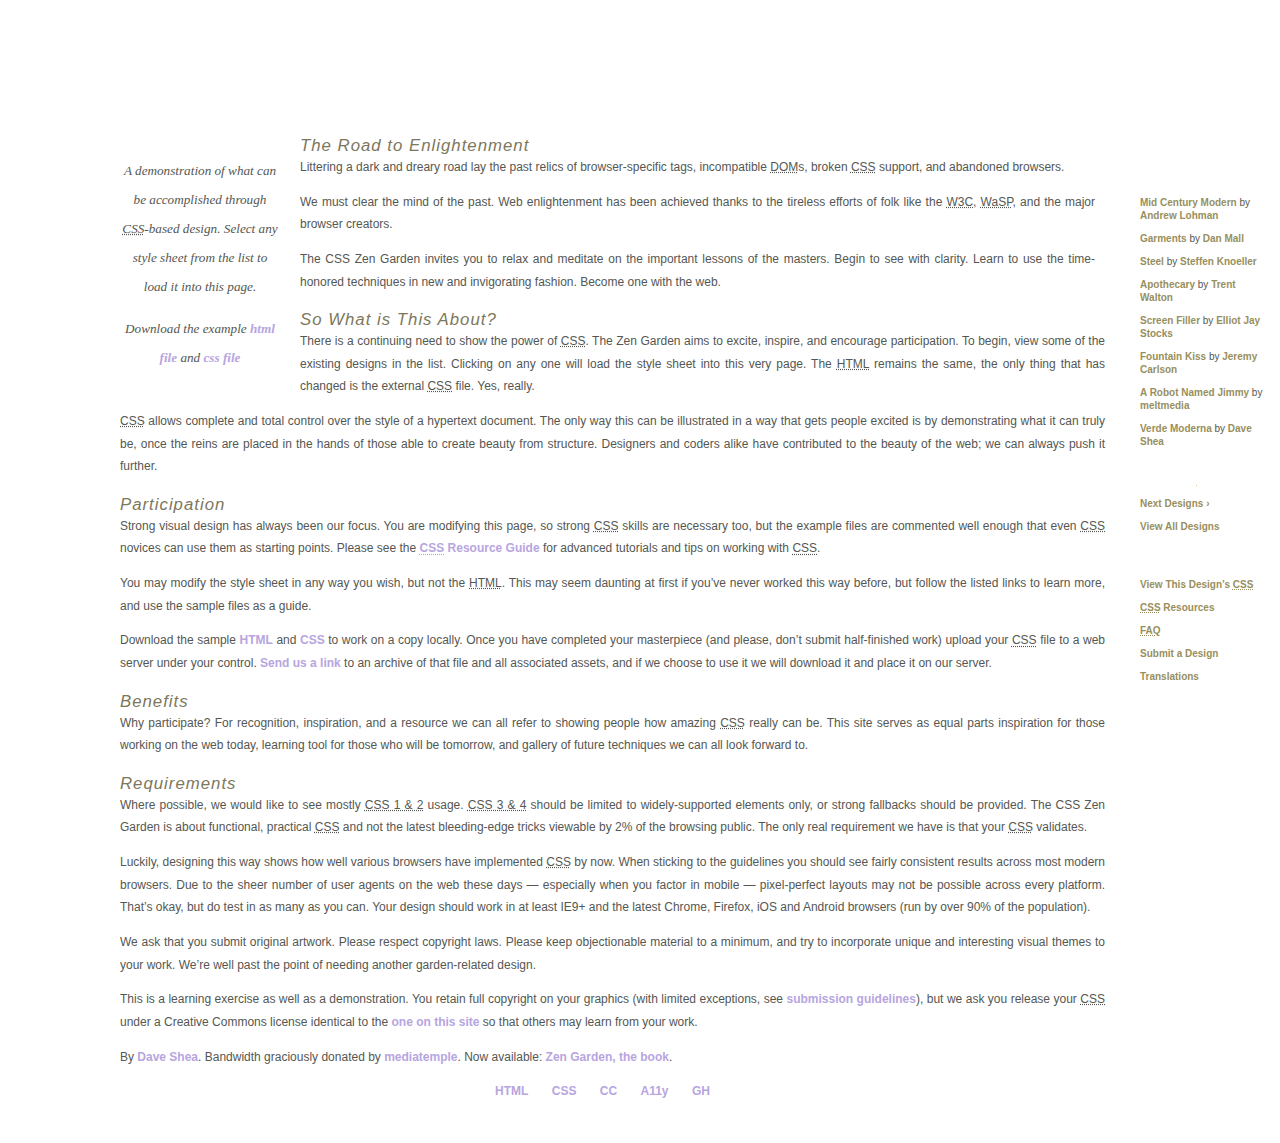
==== index.html @ 66c8d588 "updated" ====
<!DOCTYPE html>
<html lang="en">
  <head>
    <meta charset="utf-8" />
    <title>CSS Zen Garden: The Beauty of CSS Design</title>

    <link rel="stylesheet" media="screen" href="style.css?v=8may2013" />
    <link
      rel="alternate"
      type="application/rss+xml"
      title="RSS"
      href="http://www.csszengarden.com/zengarden.xml"
    />

    <meta name="viewport" content="width=device-width, initial-scale=1.0" />
    <meta name="author" content="Dave Shea" />
    <meta
      name="description"
      content="A demonstration of what can be accomplished visually through CSS-based design."
    />
    <meta name="robots" content="all" />

    <!--[if lt IE 9]>
      <script src="script/html5shiv.js"></script>
    <![endif]-->
  </head>

  <!--



	View source is a feature, not a bug. Thanks for your curiosity and
	interest in participating!

	Here are the submission guidelines for the new and improved csszengarden.com:

	- CSS3? Of course! Prefix for ALL browsers where necessary.
	- go responsive; test your layout at multiple screen sizes.
	- your browser testing baseline: IE9+, recent Chrome/Firefox/Safari, and iOS/Android
	- Graceful degradation is acceptable, and in fact highly encouraged.
	- use classes for styling. Don't use ids.
	- web fonts are cool, just make sure you have a license to share the files. Hosted
	  services that are applied via the CSS file (ie. Google Fonts) will work fine, but
	  most that require custom HTML won't. TypeKit is supported, see the readme on this
	  page for usage instructions: https://github.com/mezzoblue/csszengarden.com/

	And a few tips on building your CSS file:

	- use :first-child, :last-child and :nth-child to get at non-classed elements
	- use ::before and ::after to create pseudo-elements for extra styling
	- use multiple background images to apply as many as you need to any element
	- use the Kellum Method for image replacement, if still needed. http://goo.gl/GXxdI
	- don't rely on the extra divs at the bottom. Use ::before and ::after instead.

		
-->

  <body id="css-zen-garden">
    <div class="page-wrapper">
      <section class="intro" id="zen-intro">
        <header role="banner">
          <h1>Tj Thouhid</h1>
          <h2>
            The Beauty of <abbr title="Cascading Style Sheets">CSS</abbr> Design
          </h2>
        </header>

        <div class="summary" id="zen-summary" role="article">
          <p>
            A demonstration of what can be accomplished through
            <abbr title="Cascading Style Sheets">CSS</abbr>-based design. Select
            any style sheet from the list to load it into this page.
          </p>
          <p>
            Download the example
            <a
              href="/examples/index"
              title="This page's source HTML code, not to be modified."
              >html file</a
            >
            and
            <a
              href="/examples/style.css"
              title="This page's sample CSS, the file you may modify."
              >css file</a
            >
          </p>
        </div>

        <div class="preamble" id="zen-preamble" role="article">
          <h3>The Road to Enlightenment</h3>
          <p>
            Littering a dark and dreary road lay the past relics of
            browser-specific tags, incompatible
            <abbr title="Document Object Model">DOM</abbr>s, broken
            <abbr title="Cascading Style Sheets">CSS</abbr> support, and
            abandoned browsers.
          </p>
          <p>
            We must clear the mind of the past. Web enlightenment has been
            achieved thanks to the tireless efforts of folk like the
            <abbr title="World Wide Web Consortium">W3C</abbr>,
            <abbr title="Web Standards Project">WaSP</abbr>, and the major
            browser creators.
          </p>
          <p>
            The CSS Zen Garden invites you to relax and meditate on the
            important lessons of the masters. Begin to see with clarity. Learn
            to use the time-honored techniques in new and invigorating fashion.
            Become one with the web.
          </p>
        </div>
      </section>

      <div class="main supporting" id="zen-supporting" role="main">
        <div class="explanation" id="zen-explanation" role="article">
          <h3>So What is This About?</h3>
          <p>
            There is a continuing need to show the power of
            <abbr title="Cascading Style Sheets">CSS</abbr>. The Zen Garden aims
            to excite, inspire, and encourage participation. To begin, view some
            of the existing designs in the list. Clicking on any one will load
            the style sheet into this very page. The
            <abbr title="HyperText Markup Language">HTML</abbr> remains the
            same, the only thing that has changed is the external
            <abbr title="Cascading Style Sheets">CSS</abbr> file. Yes, really.
          </p>
          <p>
            <abbr title="Cascading Style Sheets">CSS</abbr> allows complete and
            total control over the style of a hypertext document. The only way
            this can be illustrated in a way that gets people excited is by
            demonstrating what it can truly be, once the reins are placed in the
            hands of those able to create beauty from structure. Designers and
            coders alike have contributed to the beauty of the web; we can
            always push it further.
          </p>
        </div>

        <div class="participation" id="zen-participation" role="article">
          <h3>Participation</h3>
          <p>
            Strong visual design has always been our focus. You are modifying
            this page, so strong
            <abbr title="Cascading Style Sheets">CSS</abbr> skills are necessary
            too, but the example files are commented well enough that even
            <abbr title="Cascading Style Sheets">CSS</abbr> novices can use them
            as starting points. Please see the
            <a
              href="/pages/resources/"
              title="A listing of CSS-related resources"
              ><abbr title="Cascading Style Sheets">CSS</abbr> Resource Guide</a
            >
            for advanced tutorials and tips on working with
            <abbr title="Cascading Style Sheets">CSS</abbr>.
          </p>
          <p>
            You may modify the style sheet in any way you wish, but not the
            <abbr title="HyperText Markup Language">HTML</abbr>. This may seem
            daunting at first if you&#8217;ve never worked this way before, but
            follow the listed links to learn more, and use the sample files as a
            guide.
          </p>
          <p>
            Download the sample
            <a
              href="/examples/index"
              title="This page's source HTML code, not to be modified."
              >HTML</a
            >
            and
            <a
              href="/examples/style.css"
              title="This page's sample CSS, the file you may modify."
              >CSS</a
            >
            to work on a copy locally. Once you have completed your masterpiece
            (and please, don&#8217;t submit half-finished work) upload your
            <abbr title="Cascading Style Sheets">CSS</abbr> file to a web server
            under your control.
            <a
              href="/pages/submit/"
              title="Use the contact form to send us your CSS file"
              >Send us a link</a
            >
            to an archive of that file and all associated assets, and if we
            choose to use it we will download it and place it on our server.
          </p>
        </div>

        <div class="benefits" id="zen-benefits" role="article">
          <h3>Benefits</h3>
          <p>
            Why participate? For recognition, inspiration, and a resource we can
            all refer to showing people how amazing
            <abbr title="Cascading Style Sheets">CSS</abbr> really can be. This
            site serves as equal parts inspiration for those working on the web
            today, learning tool for those who will be tomorrow, and gallery of
            future techniques we can all look forward to.
          </p>
        </div>

        <div class="requirements" id="zen-requirements" role="article">
          <h3>Requirements</h3>
          <p>
            Where possible, we would like to see mostly
            <abbr title="Cascading Style Sheets, levels 1 and 2"
              >CSS 1 &amp; 2</abbr
            >
            usage.
            <abbr title="Cascading Style Sheets, levels 3 and 4"
              >CSS 3 &amp; 4</abbr
            >
            should be limited to widely-supported elements only, or strong
            fallbacks should be provided. The CSS Zen Garden is about
            functional, practical
            <abbr title="Cascading Style Sheets">CSS</abbr> and not the latest
            bleeding-edge tricks viewable by 2% of the browsing public. The only
            real requirement we have is that your
            <abbr title="Cascading Style Sheets">CSS</abbr> validates.
          </p>
          <p>
            Luckily, designing this way shows how well various browsers have
            implemented <abbr title="Cascading Style Sheets">CSS</abbr> by now.
            When sticking to the guidelines you should see fairly consistent
            results across most modern browsers. Due to the sheer number of user
            agents on the web these days &#8212; especially when you factor in
            mobile &#8212; pixel-perfect layouts may not be possible across
            every platform. That&#8217;s okay, but do test in as many as you
            can. Your design should work in at least IE9+ and the latest Chrome,
            Firefox, iOS and Android browsers (run by over 90% of the
            population).
          </p>
          <p>
            We ask that you submit original artwork. Please respect copyright
            laws. Please keep objectionable material to a minimum, and try to
            incorporate unique and interesting visual themes to your work.
            We&#8217;re well past the point of needing another garden-related
            design.
          </p>
          <p>
            This is a learning exercise as well as a demonstration. You retain
            full copyright on your graphics (with limited exceptions, see
            <a href="/pages/submit/guidelines/">submission guidelines</a>), but
            we ask you release your
            <abbr title="Cascading Style Sheets">CSS</abbr> under a Creative
            Commons license identical to the
            <a
              href="http://creativecommons.org/licenses/by-nc-sa/3.0/"
              title="View the Zen Garden's license information."
              >one on this site</a
            >
            so that others may learn from your work.
          </p>
          <p role="contentinfo">
            By <a href="http://www.mezzoblue.com/">Dave Shea</a>. Bandwidth
            graciously donated by
            <a href="http://www.mediatemple.net/">mediatemple</a>. Now
            available:
            <a
              href="http://www.amazon.com/exec/obidos/ASIN/0321303474/mezzoblue-20/"
              >Zen Garden, the book</a
            >.
          </p>
        </div>

        <footer>
          <a
            href="http://validator.w3.org/check/referer"
            title="Check the validity of this site&#8217;s HTML"
            class="zen-validate-html"
            >HTML</a
          >
          <a
            href="http://jigsaw.w3.org/css-validator/check/referer"
            title="Check the validity of this site&#8217;s CSS"
            class="zen-validate-css"
            >CSS</a
          >
          <a
            href="http://creativecommons.org/licenses/by-nc-sa/3.0/"
            title="View the Creative Commons license of this site: Attribution-NonCommercial-ShareAlike."
            class="zen-license"
            >CC</a
          >
          <a
            href="http://mezzoblue.com/zengarden/faq/#aaa"
            title="Read about the accessibility of this site"
            class="zen-accessibility"
            >A11y</a
          >
          <a
            href="https://github.com/mezzoblue/csszengarden.com"
            title="Fork this site on Github"
            class="zen-github"
            >GH</a
          >
        </footer>
      </div>

      <aside class="sidebar" role="complementary">
        <div class="wrapper">
          <div class="design-selection" id="design-selection">
            <h3 class="select">Select a Design:</h3>
            <nav role="navigation">
              <ul>
                <li>
                  <a href="/221/" class="design-name">Mid Century Modern</a> by
                  <a href="http://andrewlohman.com/" class="designer-name"
                    >Andrew Lohman</a
                  >
                </li>
                <li>
                  <a href="/220/" class="design-name">Garments</a> by
                  <a href="http://danielmall.com/" class="designer-name"
                    >Dan Mall</a
                  >
                </li>
                <li>
                  <a href="/219/" class="design-name">Steel</a> by
                  <a href="http://steffen-knoeller.de" class="designer-name"
                    >Steffen Knoeller</a
                  >
                </li>
                <li>
                  <a href="/218/" class="design-name">Apothecary</a> by
                  <a href="http://trentwalton.com" class="designer-name"
                    >Trent Walton</a
                  >
                </li>
                <li>
                  <a href="/217/" class="design-name">Screen Filler</a> by
                  <a href="http://elliotjaystocks.com/" class="designer-name"
                    >Elliot Jay Stocks</a
                  >
                </li>
                <li>
                  <a href="/216/" class="design-name">Fountain Kiss</a> by
                  <a href="http://jeremycarlson.com" class="designer-name"
                    >Jeremy Carlson</a
                  >
                </li>
                <li>
                  <a href="/215/" class="design-name">A Robot Named Jimmy</a> by
                  <a href="http://meltmedia.com/" class="designer-name"
                    >meltmedia</a
                  >
                </li>
                <li>
                  <a href="/214/" class="design-name">Verde Moderna</a> by
                  <a href="http://www.mezzoblue.com/" class="designer-name"
                    >Dave Shea</a
                  >
                </li>
              </ul>
            </nav>
          </div>

          <div class="design-archives" id="design-archives">
            <h3 class="archives">Archives:</h3>
            <nav role="navigation">
              <ul>
                <li class="next">
                  <a href="/214/page1">
                    Next Designs <span class="indicator">&rsaquo;</span>
                  </a>
                </li>
                <li class="viewall">
                  <a
                    href="/pages/alldesigns/"
                    title="View every submission to the Zen Garden."
                  >
                    View All Designs
                  </a>
                </li>
              </ul>
            </nav>
          </div>

          <div class="zen-resources" id="zen-resources">
            <h3 class="resources">Resources:</h3>
            <ul>
              <li class="view-css">
                <a
                  href="style.css"
                  title="View the source CSS file of the currently-viewed design."
                >
                  View This Design&#8217;s
                  <abbr title="Cascading Style Sheets">CSS</abbr>
                </a>
              </li>
              <li class="css-resources">
                <a
                  href="/pages/resources/"
                  title="Links to great sites with information on using CSS."
                >
                  <abbr title="Cascading Style Sheets">CSS</abbr> Resources
                </a>
              </li>
              <li class="zen-faq">
                <a
                  href="/pages/faq/"
                  title="A list of Frequently Asked Questions about the Zen Garden."
                >
                  <abbr title="Frequently Asked Questions">FAQ</abbr>
                </a>
              </li>
              <li class="zen-submit">
                <a href="/pages/submit/" title="Send in your own CSS file.">
                  Submit a Design
                </a>
              </li>
              <li class="zen-translations">
                <a
                  href="/pages/translations/"
                  title="View translated versions of this page."
                >
                  Translations
                </a>
              </li>
            </ul>
          </div>
        </div>
      </aside>
    </div>

    <!--

	These superfluous divs/spans were originally provided as catch-alls to add extra imagery.
	These days we have full ::before and ::after support, favour using those instead.
	These only remain for historical design compatibility. They might go away one day.
		
-->
    <div class="extra1" role="presentation"></div>
    <div class="extra2" role="presentation"></div>
    <div class="extra3" role="presentation"></div>
    <div class="extra4" role="presentation"></div>
    <div class="extra5" role="presentation"></div>
    <div class="extra6" role="presentation"></div>
  </body>
</html>
---- style.css ----
/* css Zen Garden default style v1.02 */
/* css released under Creative Commons License - http://creativecommons.org/licenses/by-nc-sa/1.0/  */

/* This file based on 'Tranquille' by Dave Shea */
/* You may use this file as a foundation for any new work, but you may find it easier to start from scratch. */
/* Not all elements are defined in this file, so you'll most likely want to refer to the xhtml as well. */

/* Your images should be linked as if the CSS file sits in the same folder as the images. ie. no paths. */


/* basic elements */
html {
	margin: 0;
	padding: 0;
	}
body { 
	font: 75% georgia, sans-serif;
	line-height: 1.88889;
	color: #555753; 
	background: #fff url(http://csszengarden.com/001/blossoms.jpg) no-repeat bottom right; 
	margin: 0; 
	padding: 0;
	}
p { 
	margin-top: 0; 
	text-align: justify;
	}
h3 { 
	font: italic normal 1.4em georgia, sans-serif;
	letter-spacing: 1px; 
	margin-bottom: 0; 
	color: #7D775C;
	}
a:link { 
	font-weight: bold; 
	text-decoration: none; 
	color: #B7A5DF;
	}
a:visited { 
	font-weight: bold; 
	text-decoration: none; 
	color: #D4CDDC;
	}
a:hover, a:focus, a:active { 
	text-decoration: underline; 
	color: #9685BA;
	}
abbr {
	border-bottom: none;
	}


/* specific divs */
.page-wrapper { 
	background: url(http://csszengarden.com/001/zen-bg.jpg) no-repeat top left; 
	padding: 0 175px 0 110px;  
	margin: 0; 
	position: relative;
	}

.intro { 
	min-width: 470px;
	width: 100%;
	}

header h1 { 
	background: transparent url(http://csszengarden.com/001/h1.gif) no-repeat top left;
	margin-top: 10px;
	display: block;
	width: 219px;
	height: 87px;
	float: left;

	text-indent: 100%;
	white-space: nowrap;
	overflow: hidden;
	}
header h2 { 
	background: transparent url(http://csszengarden.com/001/h2.gif) no-repeat top left; 
	margin-top: 58px; 
	margin-bottom: 40px; 
	width: 200px; 
	height: 18px; 
	float: right;

	text-indent: 100%;
	white-space: nowrap;
	overflow: hidden;
	}
header {
	padding-top: 20px;
	height: 87px;
}

.summary {
	clear: both; 
	margin: 20px 20px 20px 10px; 
	width: 160px; 
	float: left;
	}
.summary p {
	font: italic 1.1em/2.2 georgia; 
	text-align: center;
	}

.preamble {
	clear: right; 
	padding: 0px 10px 0 10px;
	}
.supporting {	
	padding-left: 10px; 
	margin-bottom: 40px;
	}

footer { 
	text-align: center; 
	}
footer a:link, footer a:visited { 
	margin-right: 20px; 
	}

.sidebar {
	margin-left: 600px; 
	position: absolute; 
	top: 0; 
	right: 0;
	}
.sidebar .wrapper { 
	font: 10px verdana, sans-serif; 
	background: transparent url(http://csszengarden.com/001/paper-bg.jpg) top left repeat-y; 
	padding: 10px; 
	margin-top: 150px; 
	width: 130px; 
	}
.sidebar h3.select { 
	background: transparent url(http://csszengarden.com/001/h3.gif) no-repeat top left; 
	margin: 10px 0 5px 0; 
	width: 97px; 
	height: 16px; 

	text-indent: 100%;
	white-space: nowrap;
	overflow: hidden;
	}
.sidebar h3.archives { 
	background: transparent url(http://csszengarden.com/001/h5.gif) no-repeat top left; 
	margin: 25px 0 5px 0; 
	width:57px; 
	height: 14px; 

	text-indent: 100%;
	white-space: nowrap;
	overflow: hidden;
	}
.sidebar h3.resources { 
	background: transparent url(http://csszengarden.com/001/h6.gif) no-repeat top left; 
	margin: 25px 0 5px 0; 
	width:63px; 
	height: 10px; 

	text-indent: 100%;
	white-space: nowrap;
	overflow: hidden;
	}


.sidebar ul {
	margin: 0;
	padding: 0;
	}
.sidebar li {
	line-height: 1.3em; 
	background: transparent url(http://csszengarden.com/001/cr1.gif) no-repeat top center; 
	display: block; 
	padding-top: 5px; 
	margin-bottom: 5px;
	list-style-type: none;
	}
.sidebar li a:link {
	color: #988F5E;
	}
.sidebar li a:visited {
	color: #B3AE94;
	}


.extra1 {
	background: transparent url(http://csszengarden.com/001/cr2.gif) top left no-repeat; 
	position: absolute; 
	top: 40px; 
	right: 0; 
	width: 148px; 
	height: 110px;
	}
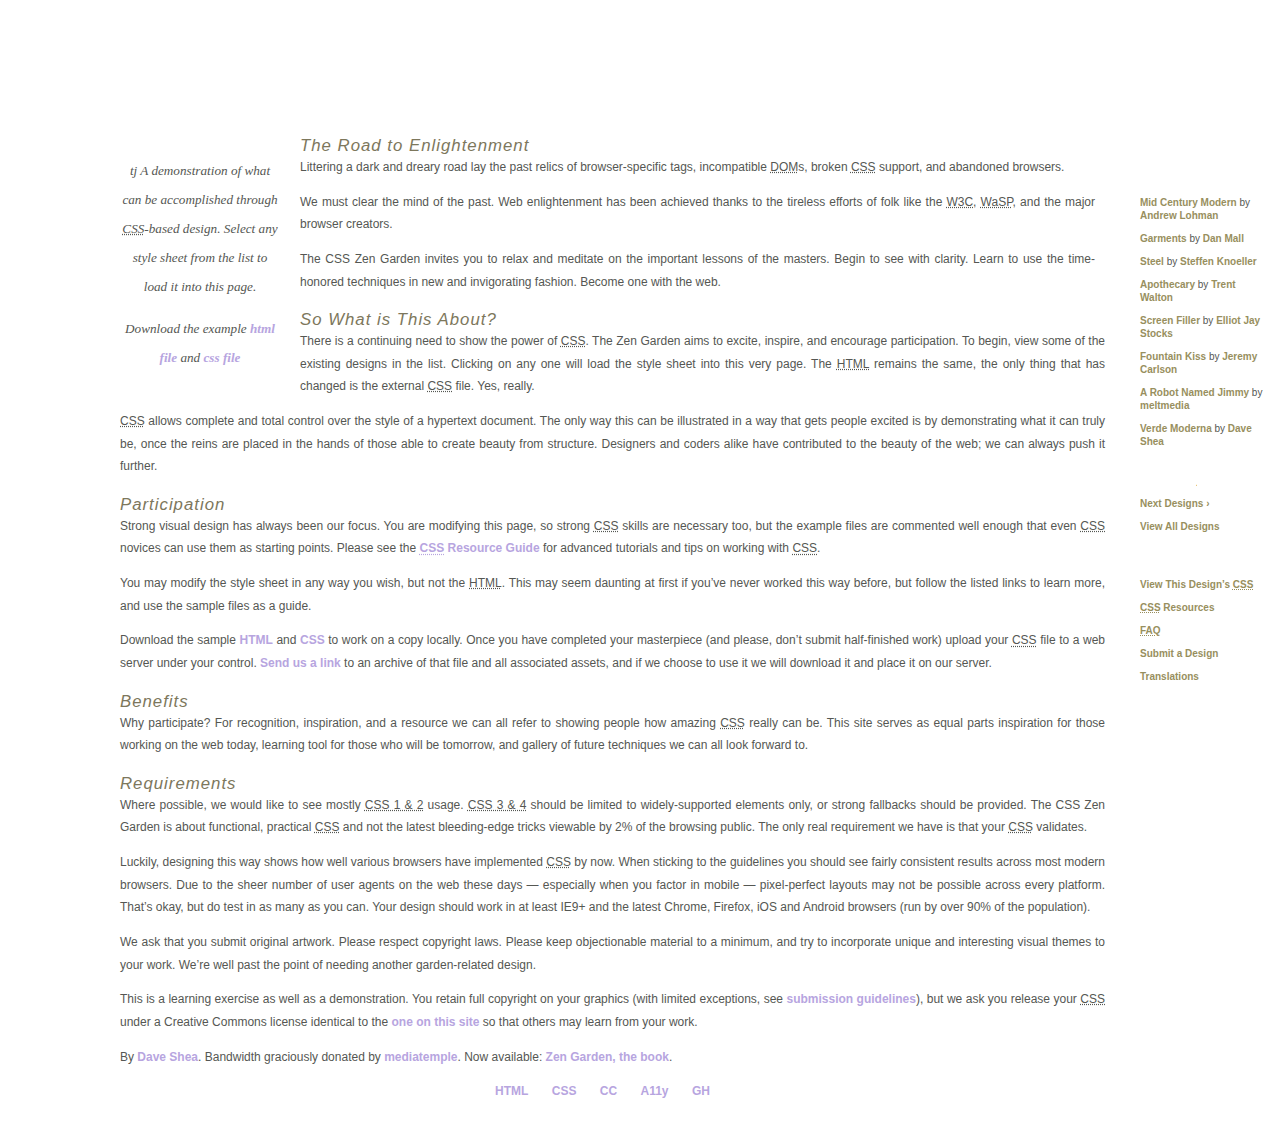
==== commit eef2589c: "added bio" ====
--- a/index.html
+++ b/index.html
@@ -67,7 +67,7 @@
 
         <div class="summary" id="zen-summary" role="article">
           <p>
-            A demonstration of what can be accomplished through
+            tj A demonstration of what can be accomplished through
             <abbr title="Cascading Style Sheets">CSS</abbr>-based design. Select
             any style sheet from the list to load it into this page.
           </p>
